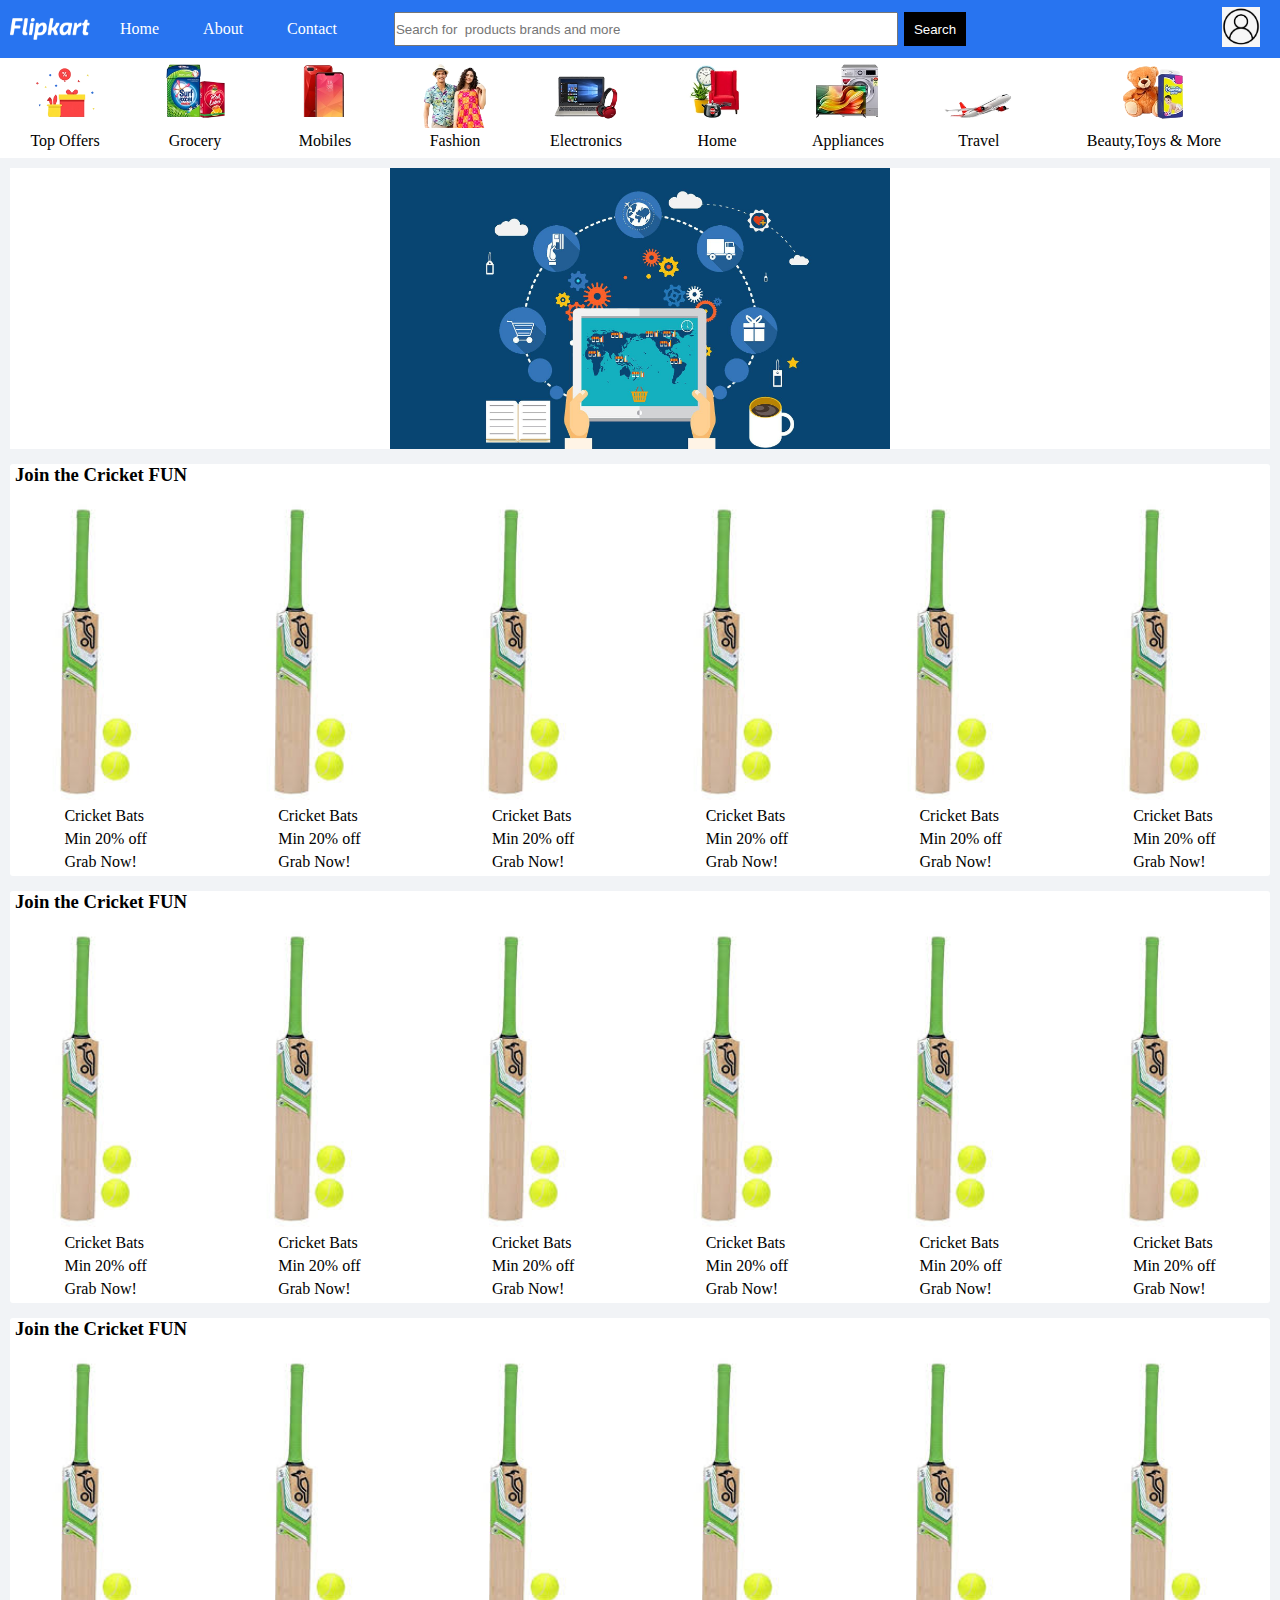
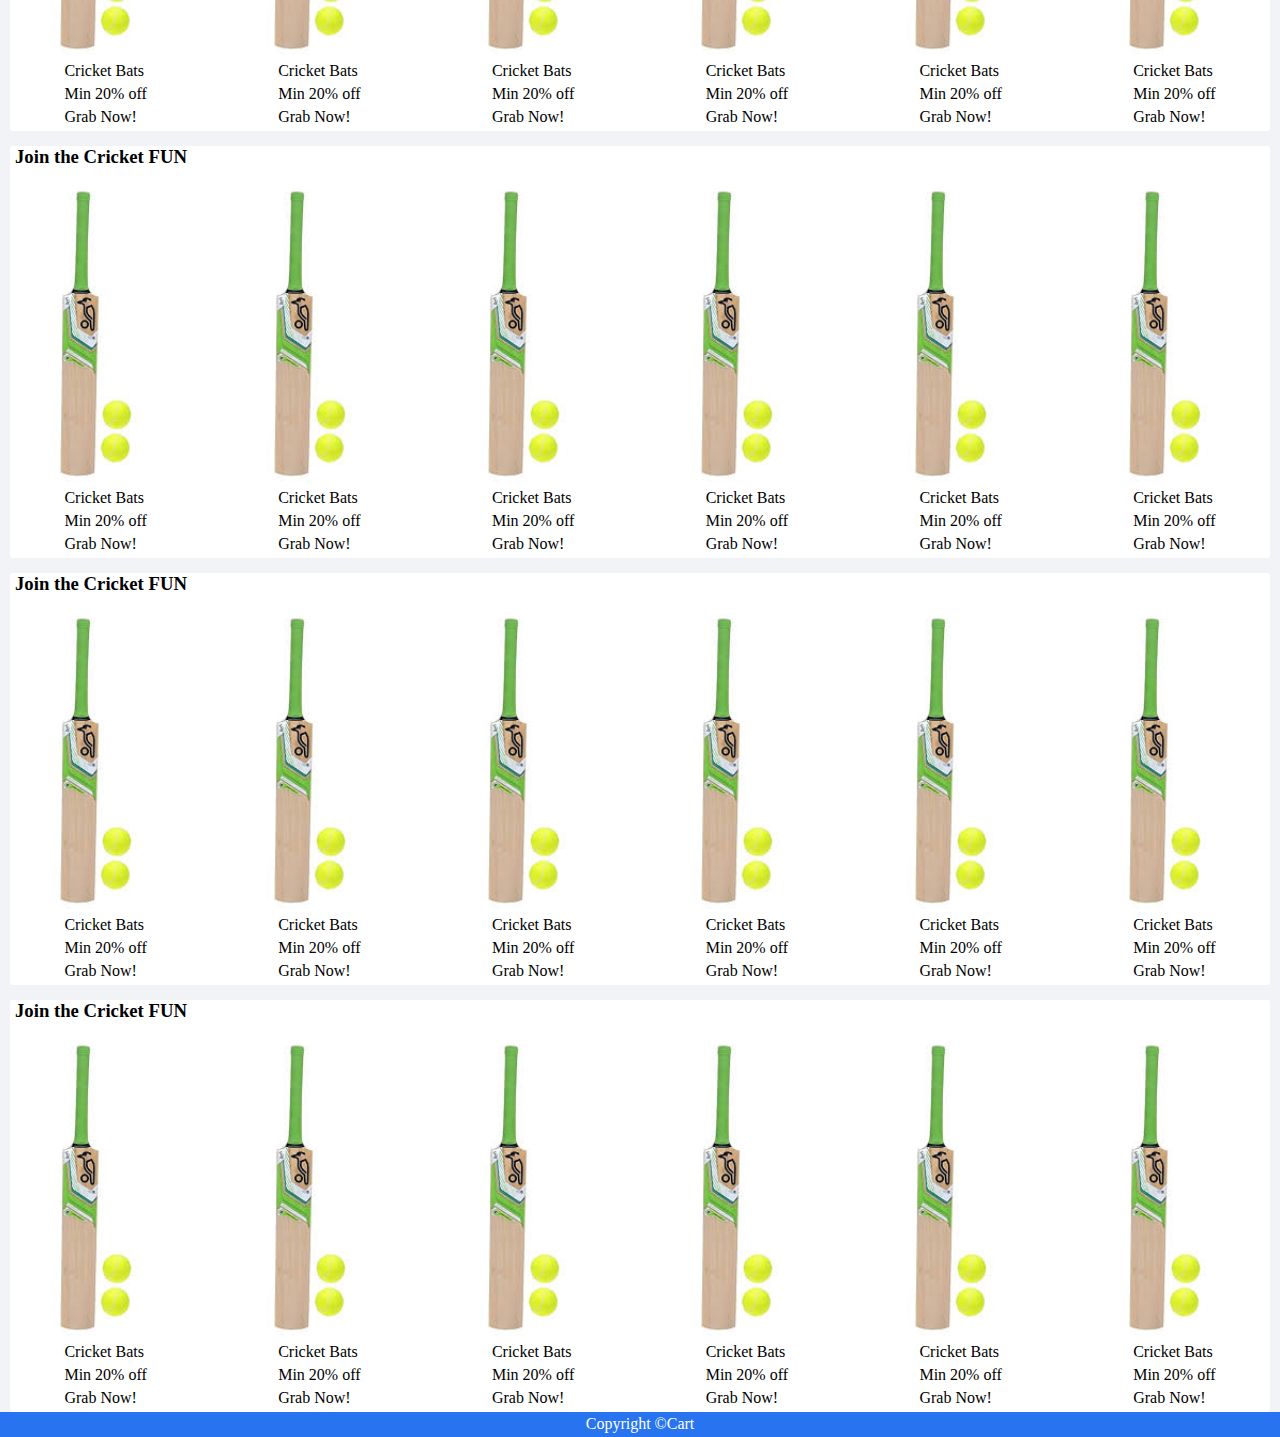
==== index.html @ a8bb04f2 "initial commit" ====
<!DOCTYPE html>
<html lang="en">

<head>
    <meta charset="UTF-8">
    <meta http-equiv="X-UA-Compatible" content="IE=edge">
    <meta name="viewport" content="width=device-width, initial-scale=1.0">
    <title>Project</title>
    <link rel="stylesheet" href="css/utils.css">
    <link rel="stylesheet" href="css/style.css">
    <link rel="shortcut icon" href="./Img/favicon.jpeg" type="image/x-icon">
</head>

<body>
    <header id="dec">
        <img class="logo" src="./Img/logo.png" alt="">
        <nav>
            <ul>
                <li><a href="home.html">Home</a></li>
                <li><a href="about.html">About</a></li>
                <li><a href="contact.html">Contact</a></li>
            </ul>
        </nav>
        <div class="search">
            <input type="text" name="" id="" placeholder="Search for  products brands and more">
            <button class="btn">Search</button>
        </div>
        <div class="aci">
        <a href="account.html"> <img src="./Img/acnticon.png" alt=""></a>
    </div>
    </header>

    <main>
        <div class="extra">
            <div class="it pd">
                <a href="topoffers.html"><img src="./Img/topoffers.jpg" alt="" class="imgsize">
                    <p class="td">Top Offers</p>
                </a>
            </div>
            <div class="it pd">
                <a href="grocery.html"><img class="imgsize" src="./Img/grocery.webp" alt="">
                    <p class="td">Grocery</p>
                </a>
            </div>
            <div class="it pd">
                <a href="mobiles.html"><img class="imgsize" src="./Img/Mobiles.webp" alt="">
                    <p class="td">Mobiles</p>
                </a>
            </div>
            <div class="it pd">
                <a href="fashion.html"><img class="imgsize" src="./Img/fashion.webp" alt="">
                    <p class="td">Fashion</p>
                </a>
            </div>
            <div class="it pd">
                <a href="electronics.html"><img class="imgsize" src="./Img/electronics.webp" alt="">
                    <p class="td">Electronics</p>
                </a>
            </div>
            <div class="it pd">
                <a href="homeshop.html"><img class="imgsize" src="./Img/home.webp" alt="">
                    <p class="td">Home</p>
                </a>
            </div>
            <div class="it pd">
                <a href="appliances.html"><img class="imgsize" src="./Img/appliances.webp" alt="">
                    <p class="td">Appliances</p>
                </a>
            </div>
            <div class="it pd">
                <a href="travel.html"><img class="imgsize" src="./Img/travel.webp" alt="">
                    <p class="td">Travel</p>
                </a>
            </div>
            <div class="it pd">
                <a href="beauty.html"><img class="imgsize" style="padding: 0 45px;" src="./Img/Beauty.webp" alt="">
                    <p class="td">Beauty,Toys & More</p>
                </a>
            </div>
        </div>
        <div class="container">
            <div class="slider">
                <img src="./Img/front.jpg"
                    alt="">
            </div>
            <div class="card">
                <h3 class="my-2">Join the Cricket FUN</h3>
                <div class="multi-cards">
                    <div class="card-items">
                        <img class="tac" src="./Img/cricketbat.jpeg" alt="">
                        <div class="lines">
                            <p class="tac, my-1">Cricket Bats</p>
                            <p class="tac, my-1">Min 20% off</p>
                            <p class="tac, my-1">Grab Now!</p>
                        </div>
                    </div>
                    <div class="card-items">
                        <img class="tac" src="./Img/cricketbat.jpeg" alt="">
                        <div class="lines">
                            <p class="tac, my-1">Cricket Bats</p>
                            <p class="tac, my-1">Min 20% off</p>
                            <p class="tac, my-1">Grab Now!</p>
                        </div>
                    </div>
                    <div class="card-items">
                        <img class="tac" src="./Img/cricketbat.jpeg" alt="">
                        <div class="lines">
                            <p class="tac, my-1">Cricket Bats</p>
                            <p class="tac, my-1">Min 20% off</p>
                            <p class="tac, my-1">Grab Now!</p>
                        </div>
                    </div>
                    <div class="card-items">
                        <img class="tac" src="./Img/cricketbat.jpeg" alt="">
                        <div class="lines">
                            <p class="tac, my-1">Cricket Bats</p>
                            <p class="tac, my-1">Min 20% off</p>
                            <p class="tac, my-1">Grab Now!</p>
                        </div>
                    </div>
                    <div class="card-items">
                        <img class="tac" src="./Img/cricketbat.jpeg" alt="">
                        <div class="lines">
                            <p class="tac, my-1">Cricket Bats</p>
                            <p class="tac, my-1">Min 20% off</p>
                            <p class="tac, my-1">Grab Now!</p>
                        </div>
                    </div>
                    <div class="card-items">
                        <img class="tac" src="./Img/cricketbat.jpeg" alt="">
                        <div class="lines">
                            <p class="tac, my-1">Cricket Bats</p>
                            <p class="tac, my-1">Min 20% off</p>
                            <p class="tac, my-1">Grab Now!</p>
                        </div>
                    </div>
                </div>
            </div>
            <div class="card">
                <h3 class="my-2">Join the Cricket FUN</h3>
                <div class="multi-cards">

                    <div class="card-items">
                        <img class="tac" src="./Img/cricketbat.jpeg" alt="">
                        <div class="lines">
                            <p class="tac, my-1">Cricket Bats</p>
                            <p class="tac, my-1">Min 20% off</p>
                            <p class="tac, my-1">Grab Now!</p>
                        </div>
                    </div>
                    <div class="card-items">
                        <img class="tac" src="./Img/cricketbat.jpeg" alt="">
                        <div class="lines">
                            <p class="tac, my-1">Cricket Bats</p>
                            <p class="tac, my-1">Min 20% off</p>
                            <p class="tac, my-1">Grab Now!</p>
                        </div>
                    </div>
                    <div class="card-items">
                        <img class="tac" src="./Img/cricketbat.jpeg" alt="">
                        <div class="lines">
                            <p class="tac, my-1">Cricket Bats</p>
                            <p class="tac, my-1">Min 20% off</p>
                            <p class="tac, my-1">Grab Now!</p>
                        </div>
                    </div>
                    <div class="card-items">
                        <img class="tac" src="./Img/cricketbat.jpeg" alt="">
                        <div class="lines">
                            <p class="tac, my-1">Cricket Bats</p>
                            <p class="tac, my-1">Min 20% off</p>
                            <p class="tac, my-1">Grab Now!</p>
                        </div>
                    </div>
                    <div class="card-items">
                        <img class="tac" src="./Img/cricketbat.jpeg" alt="">
                        <div class="lines">
                            <p class="tac, my-1">Cricket Bats</p>
                            <p class="tac, my-1">Min 20% off</p>
                            <p class="tac, my-1">Grab Now!</p>
                        </div>
                    </div>
                    <div class="card-items">
                        <img class="tac" src="./Img/cricketbat.jpeg" alt="">
                        <div class="lines">
                            <p class="tac, my-1">Cricket Bats</p>
                            <p class="tac, my-1">Min 20% off</p>
                            <p class="tac, my-1">Grab Now!</p>
                        </div>
                    </div>
                </div>
            </div>
            <div class="card">
                <h3 class="my-2">Join the Cricket FUN</h3>
                <div class="multi-cards">

                    <div class="card-items">
                        <img class="tac" src="./Img/cricketbat.jpeg" alt="">
                        <div class="lines">
                            <p class="tac, my-1">Cricket Bats</p>
                            <p class="tac, my-1">Min 20% off</p>
                            <p class="tac, my-1">Grab Now!</p>
                        </div>
                    </div>
                    <div class="card-items">
                        <img class="tac" src="./Img/cricketbat.jpeg" alt="">
                        <div class="lines">
                            <p class="tac, my-1">Cricket Bats</p>
                            <p class="tac, my-1">Min 20% off</p>
                            <p class="tac, my-1">Grab Now!</p>
                        </div>
                    </div>
                    <div class="card-items">
                        <img class="tac" src="./Img/cricketbat.jpeg" alt="">
                        <div class="lines">
                            <p class="tac, my-1">Cricket Bats</p>
                            <p class="tac, my-1">Min 20% off</p>
                            <p class="tac, my-1">Grab Now!</p>
                        </div>
                    </div>
                    <div class="card-items">
                        <img class="tac" src="./Img/cricketbat.jpeg" alt="">
                        <div class="lines">
                            <p class="tac, my-1">Cricket Bats</p>
                            <p class="tac, my-1">Min 20% off</p>
                            <p class="tac, my-1">Grab Now!</p>
                        </div>
                    </div>
                    <div class="card-items">
                        <img class="tac" src="./Img/cricketbat.jpeg" alt="">
                        <div class="lines">
                            <p class="tac, my-1">Cricket Bats</p>
                            <p class="tac, my-1">Min 20% off</p>
                            <p class="tac, my-1">Grab Now!</p>
                        </div>
                    </div>
                    <div class="card-items">
                        <img class="tac" src="./Img/cricketbat.jpeg" alt="">
                        <div class="lines">
                            <p class="tac, my-1">Cricket Bats</p>
                            <p class="tac, my-1">Min 20% off</p>
                            <p class="tac, my-1">Grab Now!</p>
                        </div>
                    </div>
                </div>
            </div>
            <div class="card">
                <h3 class="my-2">Join the Cricket FUN</h3>
                <div class="multi-cards">

                    <div class="card-items">
                        <img class="tac" src="./Img/cricketbat.jpeg" alt="">
                        <div class="lines">
                            <p class="tac, my-1">Cricket Bats</p>
                            <p class="tac, my-1">Min 20% off</p>
                            <p class="tac, my-1">Grab Now!</p>
                        </div>
                    </div>
                    <div class="card-items">
                        <img class="tac" src="./Img/cricketbat.jpeg" alt="">
                        <div class="lines">
                            <p class="tac, my-1">Cricket Bats</p>
                            <p class="tac, my-1">Min 20% off</p>
                            <p class="tac, my-1">Grab Now!</p>
                        </div>
                    </div>
                    <div class="card-items">
                        <img class="tac" src="./Img/cricketbat.jpeg" alt="">
                        <div class="lines">
                            <p class="tac, my-1">Cricket Bats</p>
                            <p class="tac, my-1">Min 20% off</p>
                            <p class="tac, my-1">Grab Now!</p>
                        </div>
                    </div>
                    <div class="card-items">
                        <img class="tac" src="./Img/cricketbat.jpeg" alt="">
                        <div class="lines">
                            <p class="tac, my-1">Cricket Bats</p>
                            <p class="tac, my-1">Min 20% off</p>
                            <p class="tac, my-1">Grab Now!</p>
                        </div>
                    </div>
                    <div class="card-items">
                        <img class="tac" src="./Img/cricketbat.jpeg" alt="">
                        <div class="lines">
                            <p class="tac, my-1">Cricket Bats</p>
                            <p class="tac, my-1">Min 20% off</p>
                            <p class="tac, my-1">Grab Now!</p>
                        </div>
                    </div>
                    <div class="card-items">
                        <img class="tac" src="./Img/cricketbat.jpeg" alt="">
                        <div class="lines">
                            <p class="tac, my-1">Cricket Bats</p>
                            <p class="tac, my-1">Min 20% off</p>
                            <p class="tac, my-1">Grab Now!</p>
                        </div>
                    </div>
                </div>
            </div>
            <div class="card">
                <h3 class="my-2">Join the Cricket FUN</h3>
                <div class="multi-cards">

                    <div class="card-items">
                        <img class="tac" src="./Img/cricketbat.jpeg" alt="">
                        <div class="lines">
                            <p class="tac, my-1">Cricket Bats</p>
                            <p class="tac, my-1">Min 20% off</p>
                            <p class="tac, my-1">Grab Now!</p>
                        </div>
                    </div>
                    <div class="card-items">
                        <img class="tac" src="./Img/cricketbat.jpeg" alt="">
                        <div class="lines">
                            <p class="tac, my-1">Cricket Bats</p>
                            <p class="tac, my-1">Min 20% off</p>
                            <p class="tac, my-1">Grab Now!</p>
                        </div>
                    </div>
                    <div class="card-items">
                        <img class="tac" src="./Img/cricketbat.jpeg" alt="">
                        <div class="lines">
                            <p class="tac, my-1">Cricket Bats</p>
                            <p class="tac, my-1">Min 20% off</p>
                            <p class="tac, my-1">Grab Now!</p>
                        </div>
                    </div>
                    <div class="card-items">
                        <img class="tac" src="./Img/cricketbat.jpeg" alt="">
                        <div class="lines">
                            <p class="tac, my-1">Cricket Bats</p>
                            <p class="tac, my-1">Min 20% off</p>
                            <p class="tac, my-1">Grab Now!</p>
                        </div>
                    </div>
                    <div class="card-items">
                        <img class="tac" src="./Img/cricketbat.jpeg" alt="">
                        <div class="lines">
                            <p class="tac, my-1">Cricket Bats</p>
                            <p class="tac, my-1">Min 20% off</p>
                            <p class="tac, my-1">Grab Now!</p>
                        </div>
                    </div>
                    <div class="card-items">
                        <img class="tac" src="./Img/cricketbat.jpeg" alt="">
                        <div class="lines">
                            <p class="tac, my-1">Cricket Bats</p>
                            <p class="tac, my-1">Min 20% off</p>
                            <p class="tac, my-1">Grab Now!</p>
                        </div>
                    </div>
                </div>
            </div>
            <div class="card">
                <h3 class="my-2">Join the Cricket FUN</h3>
                <div class="multi-cards">

                    <div class="card-items">
                        <img class="tac" src="./Img/cricketbat.jpeg" alt="">
                        <div class="lines">
                            <p class="tac, my-1">Cricket Bats</p>
                            <p class="tac, my-1">Min 20% off</p>
                            <p class="tac, my-1">Grab Now!</p>
                        </div>
                    </div>
                    <div class="card-items">
                        <img class="tac" src="./Img/cricketbat.jpeg" alt="">
                        <div class="lines">
                            <p class="tac, my-1">Cricket Bats</p>
                            <p class="tac, my-1">Min 20% off</p>
                            <p class="tac, my-1">Grab Now!</p>
                        </div>
                    </div>
                    <div class="card-items">
                        <img class="tac" src="./Img/cricketbat.jpeg" alt="">
                        <div class="lines">
                            <p class="tac, my-1">Cricket Bats</p>
                            <p class="tac, my-1">Min 20% off</p>
                            <p class="tac, my-1">Grab Now!</p>
                        </div>
                    </div>
                    <div class="card-items">
                        <img class="tac" src="./Img/cricketbat.jpeg" alt="">
                        <div class="lines">
                            <p class="tac, my-1">Cricket Bats</p>
                            <p class="tac, my-1">Min 20% off</p>
                            <p class="tac, my-1">Grab Now!</p>
                        </div>
                    </div>
                    <div class="card-items">
                        <img class="tac" src="./Img/cricketbat.jpeg" alt="">
                        <div class="lines">
                            <p class="tac, my-1">Cricket Bats</p>
                            <p class="tac, my-1">Min 20% off</p>
                            <p class="tac, my-1">Grab Now!</p>
                        </div>
                    </div>
                    <div class="card-items">
                        <img class="tac" src="./Img/cricketbat.jpeg" alt="">
                        <div class="lines">
                            <p class="tac, my-1">Cricket Bats</p>
                            <p class="tac, my-1">Min 20% off</p>
                            <p class="tac, my-1">Grab Now!</p>
                        </div>
                    </div>
                </div>
            </div>
        </div>
    </main>
    <footer id="foot">
        <div>Copyright &copy;Cart</div>
    </footer>
</body>

</html>
---- css/utils.css ----
.tac{
    text-align: center;
}
.my-1{
    margin: 5px 0px;
}
.my-2{
    margin: 15px 5px;
}
.pd{
    margin: 0 30px;
}
a{
    text-decoration: none;
    color: black;    
}
---- css/style.css ----
*{
    margin: 0;
    padding: 0;
}
#dec{
    background-color: #2874f0;
    align-items: center;
    display: flex;
}
header{
    height: 58px;
}
header img{
    padding: 0 10px
}
nav ul li{
    display: inline;
    padding: 0 20px;
}
nav ul li a{
    text-decoration: none;
    color: white;
}
nav ul li a:hover{
    font-weight: bold;
}
header img{
    width: 80px;
}
.search{
    display: flex;
    margin-left: 37px;
}
.search input{
    width: 500px;
    height: 30px;
}
.btn{
    padding: 5px 10px;
    margin: 0 6px;
    cursor: pointer;
    background-color: #000000;
    color: white;
    border: 0px;
}
.btn:hover{
    font-weight: bold;
}
.aci{
    margin:0 10px 0 auto;
}
.aci a img{
    width: 38px;
}
body{
    background-color: #f1f3f6;
}
.extra{
    display: flex;
    height: 100px;
    background-color: white; 

}
.imgsize{
    height: 70px;
}
.it{
    display: flex;
    flex-direction: column;
}
.it a p{
    text-align: center;
    font-size:medium;
    text-decoration: none;
}
.it p{
    text-align: center;
}
.beauty{
    justify-content:center ;
}
.container{
    min-height: calc(100vh - 58px - 25px);
}
.slider{
    background-color: white;
    margin: 10px;
}
.slider img{
    width: 500px;
    display: flex;
    margin: 2px auto;
}
.card{
    max-width: 100vw;
    margin: 0 10px;
    background-color: white;
    border-radius: 3px;
}
.multi-cards{
    display: flex;
    justify-content:  space-between;
}
.card-items{
    display: flex;
    flex-direction: column;
    align-items: center;
}
.card-items img:hover{
    width: 200px;
}
.card-items img{
    width: 191.233px;
}
#foot{
    background-color: #2874f0;
    color: white;
    height: 25px;
}
footer div{
    display: flex;
    justify-content: center;
    padding: 3px;
}
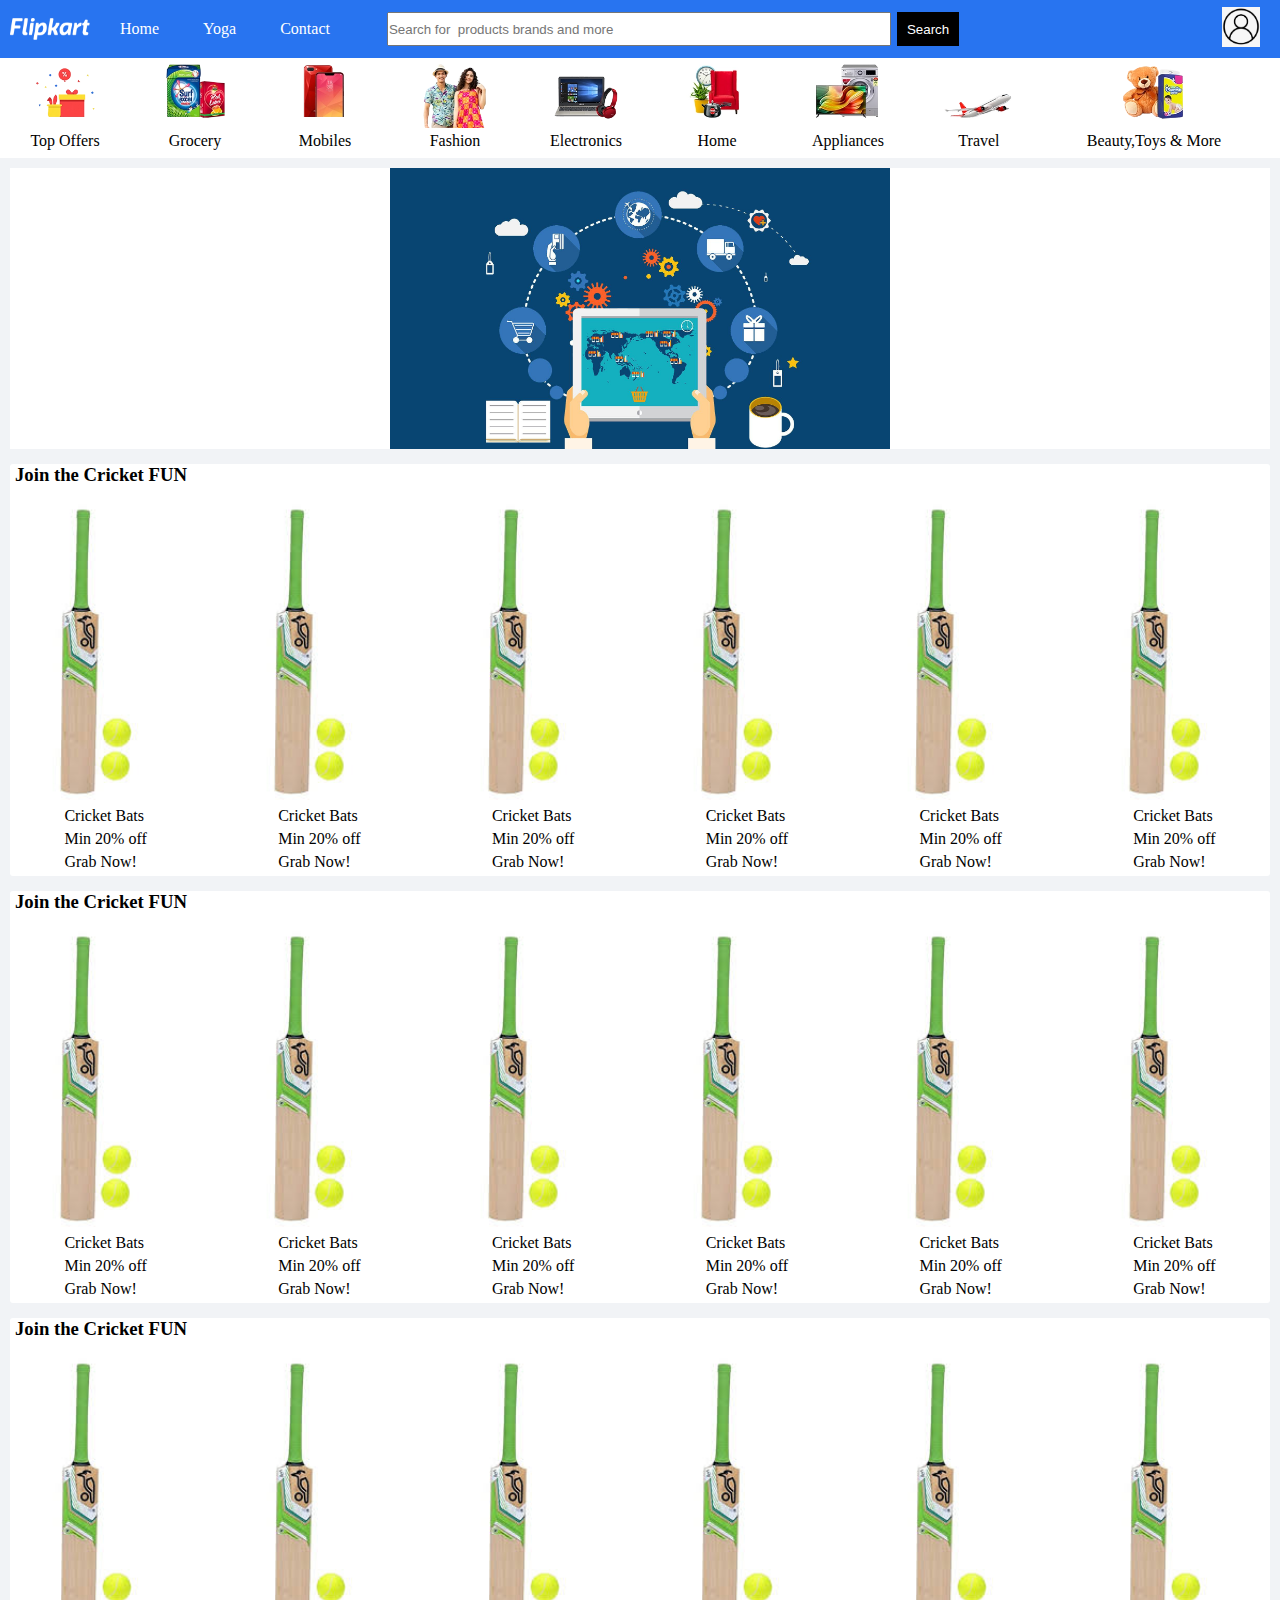
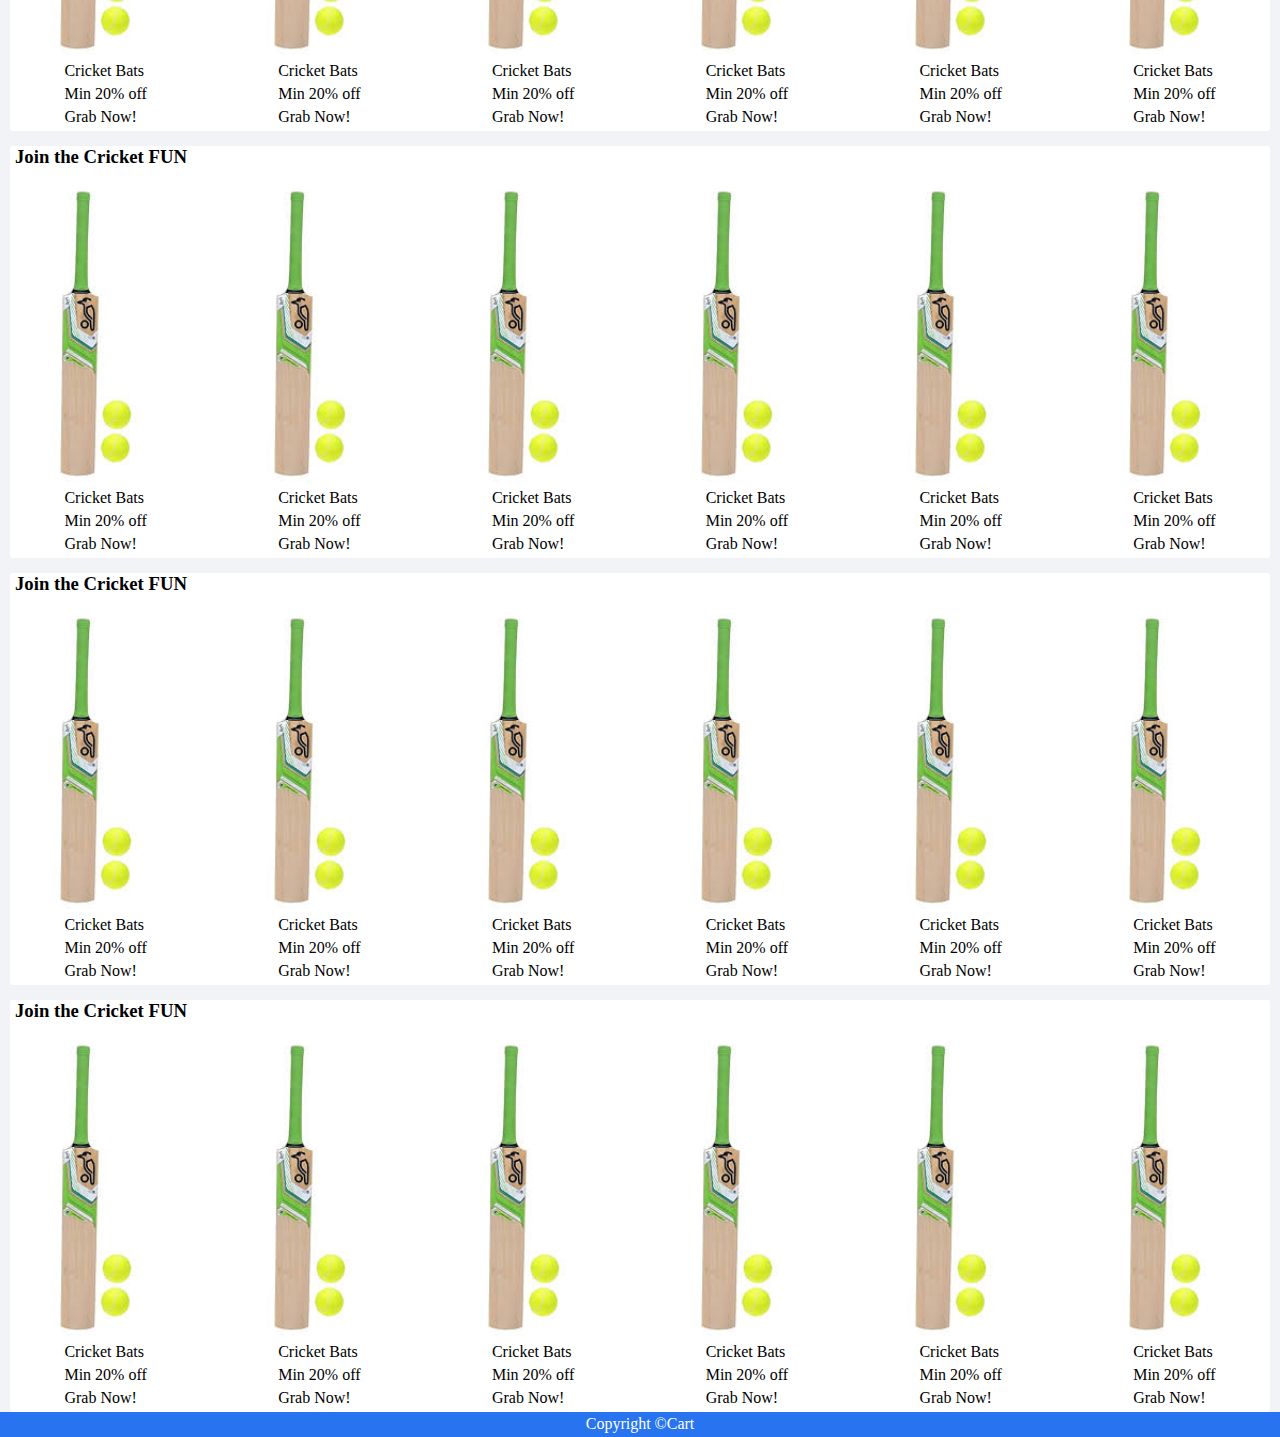
==== commit 3e370e12: "Add files via upload" ====
--- a/index.html
+++ b/index.html
@@ -1,416 +1,432 @@
 <!DOCTYPE html>
 <html lang="en">
+  <head>
+    <meta charset="UTF-8" />
+    <meta http-equiv="X-UA-Compatible" content="IE=edge" />
+    <meta name="viewport" content="width=device-width, initial-scale=1.0" />
+    <title>Project</title>
+    <link rel="stylesheet" href="css/utils.css" />
+    <link rel="stylesheet" href="css/style.css" />
+    <link rel="shortcut icon" href="./Img/favicon.jpeg" type="image/x-icon" />
+  </head>
 
-<head>
-    <meta charset="UTF-8">
-    <meta http-equiv="X-UA-Compatible" content="IE=edge">
-    <meta name="viewport" content="width=device-width, initial-scale=1.0">
-    <title>Project</title>
-    <link rel="stylesheet" href="css/utils.css">
-    <link rel="stylesheet" href="css/style.css">
-    <link rel="shortcut icon" href="./Img/favicon.jpeg" type="image/x-icon">
-</head>
-
-<body>
+  <body>
     <header id="dec">
-        <img class="logo" src="./Img/logo.png" alt="">
-        <nav>
-            <ul>
-                <li><a href="home.html">Home</a></li>
-                <li><a href="about.html">About</a></li>
-                <li><a href="contact.html">Contact</a></li>
-            </ul>
-        </nav>
-        <div class="search">
-            <input type="text" name="" id="" placeholder="Search for  products brands and more">
-            <button class="btn">Search</button>
-        </div>
-        <div class="aci">
-        <a href="account.html"> <img src="./Img/acnticon.png" alt=""></a>
-    </div>
+      <img class="logo" src="./Img/logo.png" alt="" />
+      <nav>
+        <ul>
+          <li><a href="index.html">Home</a></li>
+          <li class="yoga">
+            <a href="nitish/yogawebsite.html" target="_blank">Yoga</a>
+          </li>
+          <li><a href="contact.html" target="_blank">Contact</a></li>
+        </ul>
+      </nav>
+      <div class="search">
+        <input
+          type="text"
+          name=""
+          id=""
+          placeholder="Search for  products brands and more"
+        />
+        <button class="btn">Search</button>
+      </div>
+      <!-- <div class="login">
+        <button>Login</button>
+      </div> -->
+      <div class="aci">
+        <a href="account.html"> <img src="./Img/acnticon.png" alt="" /></a>
+      </div>
     </header>
 
     <main>
-        <div class="extra">
-            <div class="it pd">
-                <a href="topoffers.html"><img src="./Img/topoffers.jpg" alt="" class="imgsize">
-                    <p class="td">Top Offers</p>
-                </a>
-            </div>
-            <div class="it pd">
-                <a href="grocery.html"><img class="imgsize" src="./Img/grocery.webp" alt="">
-                    <p class="td">Grocery</p>
-                </a>
-            </div>
-            <div class="it pd">
-                <a href="mobiles.html"><img class="imgsize" src="./Img/Mobiles.webp" alt="">
-                    <p class="td">Mobiles</p>
-                </a>
-            </div>
-            <div class="it pd">
-                <a href="fashion.html"><img class="imgsize" src="./Img/fashion.webp" alt="">
-                    <p class="td">Fashion</p>
-                </a>
-            </div>
-            <div class="it pd">
-                <a href="electronics.html"><img class="imgsize" src="./Img/electronics.webp" alt="">
-                    <p class="td">Electronics</p>
-                </a>
-            </div>
-            <div class="it pd">
-                <a href="homeshop.html"><img class="imgsize" src="./Img/home.webp" alt="">
-                    <p class="td">Home</p>
-                </a>
-            </div>
-            <div class="it pd">
-                <a href="appliances.html"><img class="imgsize" src="./Img/appliances.webp" alt="">
-                    <p class="td">Appliances</p>
-                </a>
-            </div>
-            <div class="it pd">
-                <a href="travel.html"><img class="imgsize" src="./Img/travel.webp" alt="">
-                    <p class="td">Travel</p>
-                </a>
-            </div>
-            <div class="it pd">
-                <a href="beauty.html"><img class="imgsize" style="padding: 0 45px;" src="./Img/Beauty.webp" alt="">
-                    <p class="td">Beauty,Toys & More</p>
-                </a>
-            </div>
-        </div>
-        <div class="container">
-            <div class="slider">
-                <img src="./Img/front.jpg"
-                    alt="">
-            </div>
-            <div class="card">
-                <h3 class="my-2">Join the Cricket FUN</h3>
-                <div class="multi-cards">
-                    <div class="card-items">
-                        <img class="tac" src="./Img/cricketbat.jpeg" alt="">
-                        <div class="lines">
-                            <p class="tac, my-1">Cricket Bats</p>
-                            <p class="tac, my-1">Min 20% off</p>
-                            <p class="tac, my-1">Grab Now!</p>
-                        </div>
-                    </div>
-                    <div class="card-items">
-                        <img class="tac" src="./Img/cricketbat.jpeg" alt="">
-                        <div class="lines">
-                            <p class="tac, my-1">Cricket Bats</p>
-                            <p class="tac, my-1">Min 20% off</p>
-                            <p class="tac, my-1">Grab Now!</p>
-                        </div>
-                    </div>
-                    <div class="card-items">
-                        <img class="tac" src="./Img/cricketbat.jpeg" alt="">
-                        <div class="lines">
-                            <p class="tac, my-1">Cricket Bats</p>
-                            <p class="tac, my-1">Min 20% off</p>
-                            <p class="tac, my-1">Grab Now!</p>
-                        </div>
-                    </div>
-                    <div class="card-items">
-                        <img class="tac" src="./Img/cricketbat.jpeg" alt="">
-                        <div class="lines">
-                            <p class="tac, my-1">Cricket Bats</p>
-                            <p class="tac, my-1">Min 20% off</p>
-                            <p class="tac, my-1">Grab Now!</p>
-                        </div>
-                    </div>
-                    <div class="card-items">
-                        <img class="tac" src="./Img/cricketbat.jpeg" alt="">
-                        <div class="lines">
-                            <p class="tac, my-1">Cricket Bats</p>
-                            <p class="tac, my-1">Min 20% off</p>
-                            <p class="tac, my-1">Grab Now!</p>
-                        </div>
-                    </div>
-                    <div class="card-items">
-                        <img class="tac" src="./Img/cricketbat.jpeg" alt="">
-                        <div class="lines">
-                            <p class="tac, my-1">Cricket Bats</p>
-                            <p class="tac, my-1">Min 20% off</p>
-                            <p class="tac, my-1">Grab Now!</p>
-                        </div>
-                    </div>
-                </div>
-            </div>
-            <div class="card">
-                <h3 class="my-2">Join the Cricket FUN</h3>
-                <div class="multi-cards">
-
-                    <div class="card-items">
-                        <img class="tac" src="./Img/cricketbat.jpeg" alt="">
-                        <div class="lines">
-                            <p class="tac, my-1">Cricket Bats</p>
-                            <p class="tac, my-1">Min 20% off</p>
-                            <p class="tac, my-1">Grab Now!</p>
-                        </div>
-                    </div>
-                    <div class="card-items">
-                        <img class="tac" src="./Img/cricketbat.jpeg" alt="">
-                        <div class="lines">
-                            <p class="tac, my-1">Cricket Bats</p>
-                            <p class="tac, my-1">Min 20% off</p>
-                            <p class="tac, my-1">Grab Now!</p>
-                        </div>
-                    </div>
-                    <div class="card-items">
-                        <img class="tac" src="./Img/cricketbat.jpeg" alt="">
-                        <div class="lines">
-                            <p class="tac, my-1">Cricket Bats</p>
-                            <p class="tac, my-1">Min 20% off</p>
-                            <p class="tac, my-1">Grab Now!</p>
-                        </div>
-                    </div>
-                    <div class="card-items">
-                        <img class="tac" src="./Img/cricketbat.jpeg" alt="">
-                        <div class="lines">
-                            <p class="tac, my-1">Cricket Bats</p>
-                            <p class="tac, my-1">Min 20% off</p>
-                            <p class="tac, my-1">Grab Now!</p>
-                        </div>
-                    </div>
-                    <div class="card-items">
-                        <img class="tac" src="./Img/cricketbat.jpeg" alt="">
-                        <div class="lines">
-                            <p class="tac, my-1">Cricket Bats</p>
-                            <p class="tac, my-1">Min 20% off</p>
-                            <p class="tac, my-1">Grab Now!</p>
-                        </div>
-                    </div>
-                    <div class="card-items">
-                        <img class="tac" src="./Img/cricketbat.jpeg" alt="">
-                        <div class="lines">
-                            <p class="tac, my-1">Cricket Bats</p>
-                            <p class="tac, my-1">Min 20% off</p>
-                            <p class="tac, my-1">Grab Now!</p>
-                        </div>
-                    </div>
-                </div>
-            </div>
-            <div class="card">
-                <h3 class="my-2">Join the Cricket FUN</h3>
-                <div class="multi-cards">
-
-                    <div class="card-items">
-                        <img class="tac" src="./Img/cricketbat.jpeg" alt="">
-                        <div class="lines">
-                            <p class="tac, my-1">Cricket Bats</p>
-                            <p class="tac, my-1">Min 20% off</p>
-                            <p class="tac, my-1">Grab Now!</p>
-                        </div>
-                    </div>
-                    <div class="card-items">
-                        <img class="tac" src="./Img/cricketbat.jpeg" alt="">
-                        <div class="lines">
-                            <p class="tac, my-1">Cricket Bats</p>
-                            <p class="tac, my-1">Min 20% off</p>
-                            <p class="tac, my-1">Grab Now!</p>
-                        </div>
-                    </div>
-                    <div class="card-items">
-                        <img class="tac" src="./Img/cricketbat.jpeg" alt="">
-                        <div class="lines">
-                            <p class="tac, my-1">Cricket Bats</p>
-                            <p class="tac, my-1">Min 20% off</p>
-                            <p class="tac, my-1">Grab Now!</p>
-                        </div>
-                    </div>
-                    <div class="card-items">
-                        <img class="tac" src="./Img/cricketbat.jpeg" alt="">
-                        <div class="lines">
-                            <p class="tac, my-1">Cricket Bats</p>
-                            <p class="tac, my-1">Min 20% off</p>
-                            <p class="tac, my-1">Grab Now!</p>
-                        </div>
-                    </div>
-                    <div class="card-items">
-                        <img class="tac" src="./Img/cricketbat.jpeg" alt="">
-                        <div class="lines">
-                            <p class="tac, my-1">Cricket Bats</p>
-                            <p class="tac, my-1">Min 20% off</p>
-                            <p class="tac, my-1">Grab Now!</p>
-                        </div>
-                    </div>
-                    <div class="card-items">
-                        <img class="tac" src="./Img/cricketbat.jpeg" alt="">
-                        <div class="lines">
-                            <p class="tac, my-1">Cricket Bats</p>
-                            <p class="tac, my-1">Min 20% off</p>
-                            <p class="tac, my-1">Grab Now!</p>
-                        </div>
-                    </div>
-                </div>
-            </div>
-            <div class="card">
-                <h3 class="my-2">Join the Cricket FUN</h3>
-                <div class="multi-cards">
-
-                    <div class="card-items">
-                        <img class="tac" src="./Img/cricketbat.jpeg" alt="">
-                        <div class="lines">
-                            <p class="tac, my-1">Cricket Bats</p>
-                            <p class="tac, my-1">Min 20% off</p>
-                            <p class="tac, my-1">Grab Now!</p>
-                        </div>
-                    </div>
-                    <div class="card-items">
-                        <img class="tac" src="./Img/cricketbat.jpeg" alt="">
-                        <div class="lines">
-                            <p class="tac, my-1">Cricket Bats</p>
-                            <p class="tac, my-1">Min 20% off</p>
-                            <p class="tac, my-1">Grab Now!</p>
-                        </div>
-                    </div>
-                    <div class="card-items">
-                        <img class="tac" src="./Img/cricketbat.jpeg" alt="">
-                        <div class="lines">
-                            <p class="tac, my-1">Cricket Bats</p>
-                            <p class="tac, my-1">Min 20% off</p>
-                            <p class="tac, my-1">Grab Now!</p>
-                        </div>
-                    </div>
-                    <div class="card-items">
-                        <img class="tac" src="./Img/cricketbat.jpeg" alt="">
-                        <div class="lines">
-                            <p class="tac, my-1">Cricket Bats</p>
-                            <p class="tac, my-1">Min 20% off</p>
-                            <p class="tac, my-1">Grab Now!</p>
-                        </div>
-                    </div>
-                    <div class="card-items">
-                        <img class="tac" src="./Img/cricketbat.jpeg" alt="">
-                        <div class="lines">
-                            <p class="tac, my-1">Cricket Bats</p>
-                            <p class="tac, my-1">Min 20% off</p>
-                            <p class="tac, my-1">Grab Now!</p>
-                        </div>
-                    </div>
-                    <div class="card-items">
-                        <img class="tac" src="./Img/cricketbat.jpeg" alt="">
-                        <div class="lines">
-                            <p class="tac, my-1">Cricket Bats</p>
-                            <p class="tac, my-1">Min 20% off</p>
-                            <p class="tac, my-1">Grab Now!</p>
-                        </div>
-                    </div>
-                </div>
-            </div>
-            <div class="card">
-                <h3 class="my-2">Join the Cricket FUN</h3>
-                <div class="multi-cards">
-
-                    <div class="card-items">
-                        <img class="tac" src="./Img/cricketbat.jpeg" alt="">
-                        <div class="lines">
-                            <p class="tac, my-1">Cricket Bats</p>
-                            <p class="tac, my-1">Min 20% off</p>
-                            <p class="tac, my-1">Grab Now!</p>
-                        </div>
-                    </div>
-                    <div class="card-items">
-                        <img class="tac" src="./Img/cricketbat.jpeg" alt="">
-                        <div class="lines">
-                            <p class="tac, my-1">Cricket Bats</p>
-                            <p class="tac, my-1">Min 20% off</p>
-                            <p class="tac, my-1">Grab Now!</p>
-                        </div>
-                    </div>
-                    <div class="card-items">
-                        <img class="tac" src="./Img/cricketbat.jpeg" alt="">
-                        <div class="lines">
-                            <p class="tac, my-1">Cricket Bats</p>
-                            <p class="tac, my-1">Min 20% off</p>
-                            <p class="tac, my-1">Grab Now!</p>
-                        </div>
-                    </div>
-                    <div class="card-items">
-                        <img class="tac" src="./Img/cricketbat.jpeg" alt="">
-                        <div class="lines">
-                            <p class="tac, my-1">Cricket Bats</p>
-                            <p class="tac, my-1">Min 20% off</p>
-                            <p class="tac, my-1">Grab Now!</p>
-                        </div>
-                    </div>
-                    <div class="card-items">
-                        <img class="tac" src="./Img/cricketbat.jpeg" alt="">
-                        <div class="lines">
-                            <p class="tac, my-1">Cricket Bats</p>
-                            <p class="tac, my-1">Min 20% off</p>
-                            <p class="tac, my-1">Grab Now!</p>
-                        </div>
-                    </div>
-                    <div class="card-items">
-                        <img class="tac" src="./Img/cricketbat.jpeg" alt="">
-                        <div class="lines">
-                            <p class="tac, my-1">Cricket Bats</p>
-                            <p class="tac, my-1">Min 20% off</p>
-                            <p class="tac, my-1">Grab Now!</p>
-                        </div>
-                    </div>
-                </div>
-            </div>
-            <div class="card">
-                <h3 class="my-2">Join the Cricket FUN</h3>
-                <div class="multi-cards">
-
-                    <div class="card-items">
-                        <img class="tac" src="./Img/cricketbat.jpeg" alt="">
-                        <div class="lines">
-                            <p class="tac, my-1">Cricket Bats</p>
-                            <p class="tac, my-1">Min 20% off</p>
-                            <p class="tac, my-1">Grab Now!</p>
-                        </div>
-                    </div>
-                    <div class="card-items">
-                        <img class="tac" src="./Img/cricketbat.jpeg" alt="">
-                        <div class="lines">
-                            <p class="tac, my-1">Cricket Bats</p>
-                            <p class="tac, my-1">Min 20% off</p>
-                            <p class="tac, my-1">Grab Now!</p>
-                        </div>
-                    </div>
-                    <div class="card-items">
-                        <img class="tac" src="./Img/cricketbat.jpeg" alt="">
-                        <div class="lines">
-                            <p class="tac, my-1">Cricket Bats</p>
-                            <p class="tac, my-1">Min 20% off</p>
-                            <p class="tac, my-1">Grab Now!</p>
-                        </div>
-                    </div>
-                    <div class="card-items">
-                        <img class="tac" src="./Img/cricketbat.jpeg" alt="">
-                        <div class="lines">
-                            <p class="tac, my-1">Cricket Bats</p>
-                            <p class="tac, my-1">Min 20% off</p>
-                            <p class="tac, my-1">Grab Now!</p>
-                        </div>
-                    </div>
-                    <div class="card-items">
-                        <img class="tac" src="./Img/cricketbat.jpeg" alt="">
-                        <div class="lines">
-                            <p class="tac, my-1">Cricket Bats</p>
-                            <p class="tac, my-1">Min 20% off</p>
-                            <p class="tac, my-1">Grab Now!</p>
-                        </div>
-                    </div>
-                    <div class="card-items">
-                        <img class="tac" src="./Img/cricketbat.jpeg" alt="">
-                        <div class="lines">
-                            <p class="tac, my-1">Cricket Bats</p>
-                            <p class="tac, my-1">Min 20% off</p>
-                            <p class="tac, my-1">Grab Now!</p>
-                        </div>
-                    </div>
-                </div>
-            </div>
-        </div>
+      <div class="extra">
+        <div class="it pd">
+          <a href="topoffers.html"
+            ><img src="./Img/topoffers.jpg" alt="" class="imgsize" />
+            <p class="td">Top Offers</p>
+          </a>
+        </div>
+        <div class="it pd">
+          <a href="grocery.html"
+            ><img class="imgsize" src="./Img/grocery.webp" alt="" />
+            <p class="td">Grocery</p>
+          </a>
+        </div>
+        <div class="it pd">
+          <a href="mobiles.html"
+            ><img class="imgsize" src="./Img/Mobiles.webp" alt="" />
+            <p class="td">Mobiles</p>
+          </a>
+        </div>
+        <div class="it pd">
+          <a href="fashion.html"
+            ><img class="imgsize" src="./Img/fashion.webp" alt="" />
+            <p class="td">Fashion</p>
+          </a>
+        </div>
+        <div class="it pd">
+          <a href="electronics.html"
+            ><img class="imgsize" src="./Img/electronics.webp" alt="" />
+            <p class="td">Electronics</p>
+          </a>
+        </div>
+        <div class="it pd">
+          <a href="homeshop.html"
+            ><img class="imgsize" src="./Img/home.webp" alt="" />
+            <p class="td">Home</p>
+          </a>
+        </div>
+        <div class="it pd">
+          <a href="appliances.html"
+            ><img class="imgsize" src="./Img/appliances.webp" alt="" />
+            <p class="td">Appliances</p>
+          </a>
+        </div>
+        <div class="it pd">
+          <a href="travel.html"
+            ><img class="imgsize" src="./Img/travel.webp" alt="" />
+            <p class="td">Travel</p>
+          </a>
+        </div>
+        <div class="it pd">
+          <a href="beauty.html"
+            ><img
+              class="imgsize"
+              style="padding: 0 45px"
+              src="./Img/Beauty.webp"
+              alt=""
+            />
+            <p class="td">Beauty,Toys & More</p>
+          </a>
+        </div>
+      </div>
+      <div class="container">
+        <div class="slider">
+          <img src="./Img/front.jpg" alt="" />
+        </div>
+        <div class="card">
+          <h3 class="my-2">Join the Cricket FUN</h3>
+          <div class="multi-cards">
+            <div class="card-items">
+              <img class="tac" src="./Img/cricketbat.jpeg" alt="" />
+              <div class="lines">
+                <p class="tac, my-1">Cricket Bats</p>
+                <p class="tac, my-1">Min 20% off</p>
+                <p class="tac, my-1">Grab Now!</p>
+              </div>
+            </div>
+            <div class="card-items">
+              <img class="tac" src="./Img/cricketbat.jpeg" alt="" />
+              <div class="lines">
+                <p class="tac, my-1">Cricket Bats</p>
+                <p class="tac, my-1">Min 20% off</p>
+                <p class="tac, my-1">Grab Now!</p>
+              </div>
+            </div>
+            <div class="card-items">
+              <img class="tac" src="./Img/cricketbat.jpeg" alt="" />
+              <div class="lines">
+                <p class="tac, my-1">Cricket Bats</p>
+                <p class="tac, my-1">Min 20% off</p>
+                <p class="tac, my-1">Grab Now!</p>
+              </div>
+            </div>
+            <div class="card-items">
+              <img class="tac" src="./Img/cricketbat.jpeg" alt="" />
+              <div class="lines">
+                <p class="tac, my-1">Cricket Bats</p>
+                <p class="tac, my-1">Min 20% off</p>
+                <p class="tac, my-1">Grab Now!</p>
+              </div>
+            </div>
+            <div class="card-items">
+              <img class="tac" src="./Img/cricketbat.jpeg" alt="" />
+              <div class="lines">
+                <p class="tac, my-1">Cricket Bats</p>
+                <p class="tac, my-1">Min 20% off</p>
+                <p class="tac, my-1">Grab Now!</p>
+              </div>
+            </div>
+            <div class="card-items">
+              <img class="tac" src="./Img/cricketbat.jpeg" alt="" />
+              <div class="lines">
+                <p class="tac, my-1">Cricket Bats</p>
+                <p class="tac, my-1">Min 20% off</p>
+                <p class="tac, my-1">Grab Now!</p>
+              </div>
+            </div>
+          </div>
+        </div>
+        <div class="card">
+          <h3 class="my-2">Join the Cricket FUN</h3>
+          <div class="multi-cards">
+            <div class="card-items">
+              <img class="tac" src="./Img/cricketbat.jpeg" alt="" />
+              <div class="lines">
+                <p class="tac, my-1">Cricket Bats</p>
+                <p class="tac, my-1">Min 20% off</p>
+                <p class="tac, my-1">Grab Now!</p>
+              </div>
+            </div>
+            <div class="card-items">
+              <img class="tac" src="./Img/cricketbat.jpeg" alt="" />
+              <div class="lines">
+                <p class="tac, my-1">Cricket Bats</p>
+                <p class="tac, my-1">Min 20% off</p>
+                <p class="tac, my-1">Grab Now!</p>
+              </div>
+            </div>
+            <div class="card-items">
+              <img class="tac" src="./Img/cricketbat.jpeg" alt="" />
+              <div class="lines">
+                <p class="tac, my-1">Cricket Bats</p>
+                <p class="tac, my-1">Min 20% off</p>
+                <p class="tac, my-1">Grab Now!</p>
+              </div>
+            </div>
+            <div class="card-items">
+              <img class="tac" src="./Img/cricketbat.jpeg" alt="" />
+              <div class="lines">
+                <p class="tac, my-1">Cricket Bats</p>
+                <p class="tac, my-1">Min 20% off</p>
+                <p class="tac, my-1">Grab Now!</p>
+              </div>
+            </div>
+            <div class="card-items">
+              <img class="tac" src="./Img/cricketbat.jpeg" alt="" />
+              <div class="lines">
+                <p class="tac, my-1">Cricket Bats</p>
+                <p class="tac, my-1">Min 20% off</p>
+                <p class="tac, my-1">Grab Now!</p>
+              </div>
+            </div>
+            <div class="card-items">
+              <img class="tac" src="./Img/cricketbat.jpeg" alt="" />
+              <div class="lines">
+                <p class="tac, my-1">Cricket Bats</p>
+                <p class="tac, my-1">Min 20% off</p>
+                <p class="tac, my-1">Grab Now!</p>
+              </div>
+            </div>
+          </div>
+        </div>
+        <div class="card">
+          <h3 class="my-2">Join the Cricket FUN</h3>
+          <div class="multi-cards">
+            <div class="card-items">
+              <img class="tac" src="./Img/cricketbat.jpeg" alt="" />
+              <div class="lines">
+                <p class="tac, my-1">Cricket Bats</p>
+                <p class="tac, my-1">Min 20% off</p>
+                <p class="tac, my-1">Grab Now!</p>
+              </div>
+            </div>
+            <div class="card-items">
+              <img class="tac" src="./Img/cricketbat.jpeg" alt="" />
+              <div class="lines">
+                <p class="tac, my-1">Cricket Bats</p>
+                <p class="tac, my-1">Min 20% off</p>
+                <p class="tac, my-1">Grab Now!</p>
+              </div>
+            </div>
+            <div class="card-items">
+              <img class="tac" src="./Img/cricketbat.jpeg" alt="" />
+              <div class="lines">
+                <p class="tac, my-1">Cricket Bats</p>
+                <p class="tac, my-1">Min 20% off</p>
+                <p class="tac, my-1">Grab Now!</p>
+              </div>
+            </div>
+            <div class="card-items">
+              <img class="tac" src="./Img/cricketbat.jpeg" alt="" />
+              <div class="lines">
+                <p class="tac, my-1">Cricket Bats</p>
+                <p class="tac, my-1">Min 20% off</p>
+                <p class="tac, my-1">Grab Now!</p>
+              </div>
+            </div>
+            <div class="card-items">
+              <img class="tac" src="./Img/cricketbat.jpeg" alt="" />
+              <div class="lines">
+                <p class="tac, my-1">Cricket Bats</p>
+                <p class="tac, my-1">Min 20% off</p>
+                <p class="tac, my-1">Grab Now!</p>
+              </div>
+            </div>
+            <div class="card-items">
+              <img class="tac" src="./Img/cricketbat.jpeg" alt="" />
+              <div class="lines">
+                <p class="tac, my-1">Cricket Bats</p>
+                <p class="tac, my-1">Min 20% off</p>
+                <p class="tac, my-1">Grab Now!</p>
+              </div>
+            </div>
+          </div>
+        </div>
+        <div class="card">
+          <h3 class="my-2">Join the Cricket FUN</h3>
+          <div class="multi-cards">
+            <div class="card-items">
+              <img class="tac" src="./Img/cricketbat.jpeg" alt="" />
+              <div class="lines">
+                <p class="tac, my-1">Cricket Bats</p>
+                <p class="tac, my-1">Min 20% off</p>
+                <p class="tac, my-1">Grab Now!</p>
+              </div>
+            </div>
+            <div class="card-items">
+              <img class="tac" src="./Img/cricketbat.jpeg" alt="" />
+              <div class="lines">
+                <p class="tac, my-1">Cricket Bats</p>
+                <p class="tac, my-1">Min 20% off</p>
+                <p class="tac, my-1">Grab Now!</p>
+              </div>
+            </div>
+            <div class="card-items">
+              <img class="tac" src="./Img/cricketbat.jpeg" alt="" />
+              <div class="lines">
+                <p class="tac, my-1">Cricket Bats</p>
+                <p class="tac, my-1">Min 20% off</p>
+                <p class="tac, my-1">Grab Now!</p>
+              </div>
+            </div>
+            <div class="card-items">
+              <img class="tac" src="./Img/cricketbat.jpeg" alt="" />
+              <div class="lines">
+                <p class="tac, my-1">Cricket Bats</p>
+                <p class="tac, my-1">Min 20% off</p>
+                <p class="tac, my-1">Grab Now!</p>
+              </div>
+            </div>
+            <div class="card-items">
+              <img class="tac" src="./Img/cricketbat.jpeg" alt="" />
+              <div class="lines">
+                <p class="tac, my-1">Cricket Bats</p>
+                <p class="tac, my-1">Min 20% off</p>
+                <p class="tac, my-1">Grab Now!</p>
+              </div>
+            </div>
+            <div class="card-items">
+              <img class="tac" src="./Img/cricketbat.jpeg" alt="" />
+              <div class="lines">
+                <p class="tac, my-1">Cricket Bats</p>
+                <p class="tac, my-1">Min 20% off</p>
+                <p class="tac, my-1">Grab Now!</p>
+              </div>
+            </div>
+          </div>
+        </div>
+        <div class="card">
+          <h3 class="my-2">Join the Cricket FUN</h3>
+          <div class="multi-cards">
+            <div class="card-items">
+              <img class="tac" src="./Img/cricketbat.jpeg" alt="" />
+              <div class="lines">
+                <p class="tac, my-1">Cricket Bats</p>
+                <p class="tac, my-1">Min 20% off</p>
+                <p class="tac, my-1">Grab Now!</p>
+              </div>
+            </div>
+            <div class="card-items">
+              <img class="tac" src="./Img/cricketbat.jpeg" alt="" />
+              <div class="lines">
+                <p class="tac, my-1">Cricket Bats</p>
+                <p class="tac, my-1">Min 20% off</p>
+                <p class="tac, my-1">Grab Now!</p>
+              </div>
+            </div>
+            <div class="card-items">
+              <img class="tac" src="./Img/cricketbat.jpeg" alt="" />
+              <div class="lines">
+                <p class="tac, my-1">Cricket Bats</p>
+                <p class="tac, my-1">Min 20% off</p>
+                <p class="tac, my-1">Grab Now!</p>
+              </div>
+            </div>
+            <div class="card-items">
+              <img class="tac" src="./Img/cricketbat.jpeg" alt="" />
+              <div class="lines">
+                <p class="tac, my-1">Cricket Bats</p>
+                <p class="tac, my-1">Min 20% off</p>
+                <p class="tac, my-1">Grab Now!</p>
+              </div>
+            </div>
+            <div class="card-items">
+              <img class="tac" src="./Img/cricketbat.jpeg" alt="" />
+              <div class="lines">
+                <p class="tac, my-1">Cricket Bats</p>
+                <p class="tac, my-1">Min 20% off</p>
+                <p class="tac, my-1">Grab Now!</p>
+              </div>
+            </div>
+            <div class="card-items">
+              <img class="tac" src="./Img/cricketbat.jpeg" alt="" />
+              <div class="lines">
+                <p class="tac, my-1">Cricket Bats</p>
+                <p class="tac, my-1">Min 20% off</p>
+                <p class="tac, my-1">Grab Now!</p>
+              </div>
+            </div>
+          </div>
+        </div>
+        <div class="card">
+          <h3 class="my-2">Join the Cricket FUN</h3>
+          <div class="multi-cards">
+            <div class="card-items">
+              <img class="tac" src="./Img/cricketbat.jpeg" alt="" />
+              <div class="lines">
+                <p class="tac, my-1">Cricket Bats</p>
+                <p class="tac, my-1">Min 20% off</p>
+                <p class="tac, my-1">Grab Now!</p>
+              </div>
+            </div>
+            <div class="card-items">
+              <img class="tac" src="./Img/cricketbat.jpeg" alt="" />
+              <div class="lines">
+                <p class="tac, my-1">Cricket Bats</p>
+                <p class="tac, my-1">Min 20% off</p>
+                <p class="tac, my-1">Grab Now!</p>
+              </div>
+            </div>
+            <div class="card-items">
+              <img class="tac" src="./Img/cricketbat.jpeg" alt="" />
+              <div class="lines">
+                <p class="tac, my-1">Cricket Bats</p>
+                <p class="tac, my-1">Min 20% off</p>
+                <p class="tac, my-1">Grab Now!</p>
+              </div>
+            </div>
+            <div class="card-items">
+              <img class="tac" src="./Img/cricketbat.jpeg" alt="" />
+              <div class="lines">
+                <p class="tac, my-1">Cricket Bats</p>
+                <p class="tac, my-1">Min 20% off</p>
+                <p class="tac, my-1">Grab Now!</p>
+              </div>
+            </div>
+            <div class="card-items">
+              <img class="tac" src="./Img/cricketbat.jpeg" alt="" />
+              <div class="lines">
+                <p class="tac, my-1">Cricket Bats</p>
+                <p class="tac, my-1">Min 20% off</p>
+                <p class="tac, my-1">Grab Now!</p>
+              </div>
+            </div>
+            <div class="card-items">
+              <img class="tac" src="./Img/cricketbat.jpeg" alt="" />
+              <div class="lines">
+                <p class="tac, my-1">Cricket Bats</p>
+                <p class="tac, my-1">Min 20% off</p>
+                <p class="tac, my-1">Grab Now!</p>
+              </div>
+            </div>
+          </div>
+        </div>
+      </div>
     </main>
     <footer id="foot">
-        <div>Copyright &copy;Cart</div>
+      <div>Copyright &copy;Cart</div>
     </footer>
-</body>
-
-</html>+  </body>
+</html>
